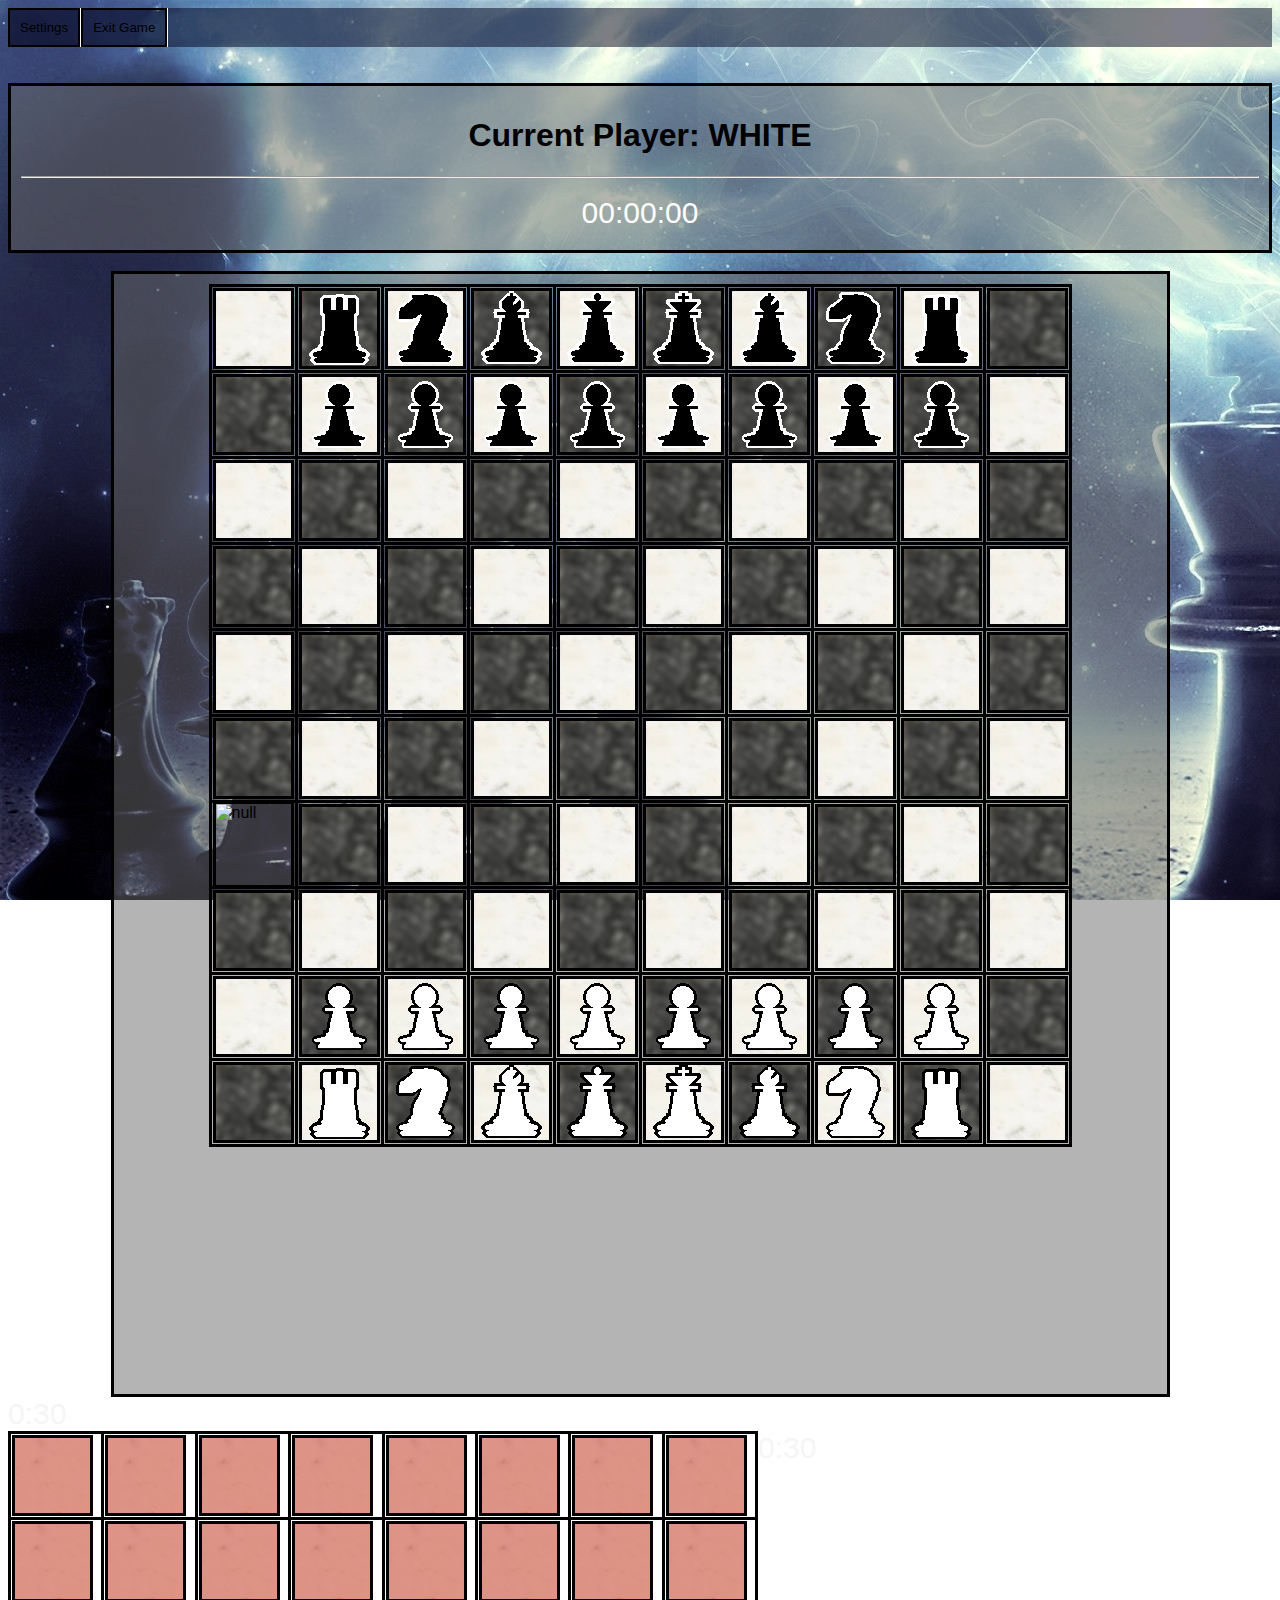
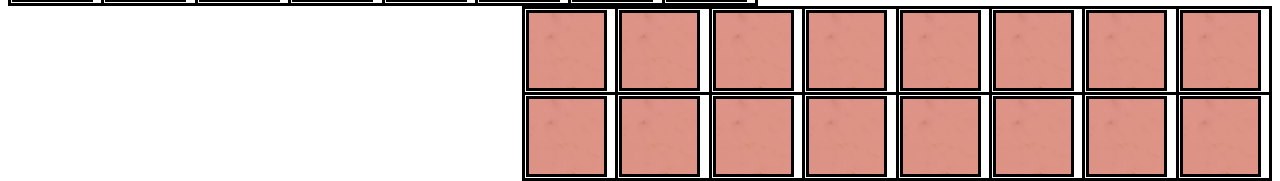
==== course-project-cheakmate/public/game.html @ 016107a4 "#78 Fixed Functionality for SWAP Power Up" ====
<!--@Author: Alam-->
<!--@Editor: Kat-->
<!--@Editor: Alex-->
<!DOCTYPE html>
<html lang = "en">

<head>
	<meta charset = "UTF-8">
	<title> Game | Unconventional Chess </title>
	<link rel = "stylesheet" href = "game.css">
	<script src="game.js"></script>
	<!--<script src="temp.js"></script>-->
	<script src="settings.js"></script>
	<script>
		/*placeholders of the time*/
		var seconds = 0;
        var minutes = 0;
        var hours = 0;
        /*showing time in the 00:00:00 format using the placeholders*/
        var showSeconds = 0;
        var showMinutes = 0;
        var showHours = 0;
        var counter = setInterval(function() {
            seconds += 1;
            if (seconds/60 == 1) {
                seconds = 0; /*set seconds back to 0*/
                minutes += 1;
                if (minutes/60 == 1) {
                    minutes = 0; /*set minutes back to 0*/
                    hours += 1;
                }
            }
            /*Showing the 00:00:00 format*/
            if (seconds < 10) {
                showSeconds = "0" + seconds.toString();
            }
            else {
                showSeconds = seconds;
            }
            if (minutes < 10) {
                showMinutes = "0" + minutes.toString();
            }
            else {
                showMinutes = minutes;
            }
            if (hours < 10) {
                showHours = "0" + hours.toString();
            }
            else {
                showHours = hours;
            }
            document.getElementById("time").innerHTML = showHours + ":" + showMinutes + ":" + showSeconds;
        }, 1000);
	</script>
</head>

<body onload = "initialize()">
		<ul>
			<li><button type="button" name="button" onclick="settingsVisibility()" class = "navbar" >Settings</button></li>
			<li><button type="button" name="button" onclick="exit()" class = "navbar" >Exit Game</button></li>
		</ul>
		<br>

	<!--Temporary solution to changing settings-->
	<div id="pref">
	<h1> SETTINGS </h1>

	<hr>

	<p>Adjust Board Screen</p>
	<button type="button" name="button" onclick="toCenter()" class="choice"> Default </button>
	<button type="button" name="button" onclick="toLeft()" class="choice"> Adjust Board Left </button>
	<button type="button" name="button" onclick="toRight()" class="choice"> Adjust Board Right </button>

	<br>

	<p>Adjust Background</p>
	<button type="button" name="button" onclick="toChessBg()" class="choice"> Default BG </button>
	<button type="button" name="button" onclick="toLakeBg()" class="choice"> Lake BG </button>
	<button type="button" name="button" onclick="toGalaxyBg()" class="choice"> Galaxy BG </button>

	<hr><br>

	<a href="index.html"><button type="button" name="button" class="choice"> Main Menu </button></a>
	</div>
	<!--End of Temporary solution to changing settings-->

	<br>
	<div id = "turn">
		<h1 id="player">Current Player: {player}</h1>
		<hr>
		<p id = "time">00:00:00</p>
	</div>
	<br>

	<div id = "board">
		<table>
			<tr>
				<td><img id = "00" src="//:0" alt="null" onclick="runGame('00')"></td>
				<td><img id = "01" src="//:0" alt="null" onclick="runGame('01')"></td>
				<td><img id = "02" src="//:0" alt="null" onclick="runGame('02')"></td>
				<td><img id = "03" src="//:0" alt="null" onclick="runGame('03')"></td>
				<td><img id = "04" src="//:0" alt="null" onclick="runGame('04')"></td>
				<td><img id = "05" src="//:0" alt="null" onclick="runGame('05')"></td>
				<td><img id = "06" src="//:0" alt="null" onclick="runGame('06')"></td>
				<td><img id = "07" src="//:0" alt="null" onclick="runGame('07')"></td>
				<td><img id = "08" src="//:0" alt="null" onclick="runGame('08')"></td>
				<td><img id = "09" src="//:0" alt="null" onclick="runGame('09')"></td>
			</tr>
			<tr>
				<td><img id = "10" src="//:0" alt="null" onclick="runGame('10')"></td>
				<td><img id = "11" src="//:0" alt="null" onclick="runGame('11')"></td>
				<td><img id = "12" src="//:0" alt="null" onclick="runGame('12')"></td>
				<td><img id = "13" src="//:0" alt="null" onclick="runGame('13')"></td>
				<td><img id = "14" src="//:0" alt="null" onclick="runGame('14')"></td>
				<td><img id = "15" src="//:0" alt="null" onclick="runGame('15')"></td>
				<td><img id = "16" src="//:0" alt="null" onclick="runGame('16')"></td>
				<td><img id = "17" src="//:0" alt="null" onclick="runGame('17')"></td>
				<td><img id = "18" src="//:0" alt="null" onclick="runGame('18')"></td>
				<td><img id = "19" src="//:0" alt="null" onclick="runGame('19')"></td>
			</tr>
			<tr>
				<td><img id = "20" src="//:0" alt="null" onclick="runGame('20')"></td>
				<td><img id = "21" src="//:0" alt="null" onclick="runGame('21')"></td>
				<td><img id = "22" src="//:0" alt="null" onclick="runGame('22')"></td>
				<td><img id = "23" src="//:0" alt="null" onclick="runGame('23')"></td>
				<td><img id = "24" src="//:0" alt="null" onclick="runGame('24')"></td>
				<td><img id = "25" src="//:0" alt="null" onclick="runGame('25')"></td>
				<td><img id = "26" src="//:0" alt="null" onclick="runGame('26')"></td>
				<td><img id = "27" src="//:0" alt="null" onclick="runGame('27')"></td>
				<td><img id = "28" src="//:0" alt="null" onclick="runGame('28')"></td>
				<td><img id = "29" src="//:0" alt="null" onclick="runGame('29')"></td>
			</tr>
			<tr>
				<td><img id = "30" src="//:0" alt="null" onclick="runGame('30')"></td>
				<td><img id = "31" src="//:0" alt="null" onclick="runGame('31')"></td>
				<td><img id = "32" src="//:0" alt="null" onclick="runGame('32')"></td>
				<td><img id = "33" src="//:0" alt="null" onclick="runGame('33')"></td>
				<td><img id = "34" src="//:0" alt="null" onclick="runGame('34')"></td>
				<td><img id = "35" src="//:0" alt="null" onclick="runGame('35')"></td>
				<td><img id = "36" src="//:0" alt="null" onclick="runGame('36')"></td>
				<td><img id = "37" src="//:0" alt="null" onclick="runGame('37')"></td>
				<td><img id = "38" src="//:0" alt="null" onclick="runGame('38')"></td>
				<td><img id = "39" src="//:0" alt="null" onclick="runGame('39')"></td>
			</tr>
			<tr>
				<td><img id = "40" src="//:0" alt="null" onclick="runGame('40')"></td>
				<td><img id = "41" src="//:0" alt="null" onclick="runGame('41')"></td>
				<td><img id = "42" src="//:0" alt="null" onclick="runGame('42')"></td>
				<td><img id = "43" src="//:0" alt="null" onclick="runGame('43')"></td>
				<td><img id = "44" src="//:0" alt="null" onclick="runGame('44')"></td>
				<td><img id = "45" src="//:0" alt="null" onclick="runGame('45')"></td>
				<td><img id = "46" src="//:0" alt="null" onclick="runGame('46')"></td>
				<td><img id = "47" src="//:0" alt="null" onclick="runGame('47')"></td>
				<td><img id = "48" src="//:0" alt="null" onclick="runGame('48')"></td>
				<td><img id = "49" src="//:0" alt="null" onclick="runGame('49')"></td>
			</tr>
			<tr>
				<td><img id = "50" src="//:0" alt="null" onclick="runGame('50')"></td>
				<td><img id = "51" src="//:0" alt="null" onclick="runGame('51')"></td>
				<td><img id = "52" src="//:0" alt="null" onclick="runGame('52')"></td>
				<td><img id = "53" src="//:0" alt="null" onclick="runGame('53')"></td>
				<td><img id = "54" src="//:0" alt="null" onclick="runGame('54')"></td>
				<td><img id = "55" src="//:0" alt="null" onclick="runGame('55')"></td>
				<td><img id = "56" src="//:0" alt="null" onclick="runGame('56')"></td>
				<td><img id = "57" src="//:0" alt="null" onclick="runGame('57')"></td>
				<td><img id = "58" src="//:0" alt="null" onclick="runGame('58')"></td>
				<td><img id = "59" src="//:0" alt="null" onclick="runGame('59')"></td>
			</tr>
			<tr>
				<td><img id = "60" src="//:0" alt="null" onclick="runGame('60')"></td>
				<td><img id = "61" src="//:0" alt="null" onclick="runGame('61')"></td>
				<td><img id = "62" src="//:0" alt="null" onclick="runGame('62')"></td>
				<td><img id = "63" src="//:0" alt="null" onclick="runGame('63')"></td>
				<td><img id = "64" src="//:0" alt="null" onclick="runGame('64')"></td>
				<td><img id = "65" src="//:0" alt="null" onclick="runGame('65')"></td>
				<td><img id = "66" src="//:0" alt="null" onclick="runGame('66')"></td>
				<td><img id = "67" src="//:0" alt="null" onclick="runGame('67')"></td>
				<td><img id = "68" src="//:0" alt="null" onclick="runGame('68')"></td>
				<td><img id = "69" src="//:0" alt="null" onclick="runGame('69')"></td>
			</tr>
			<tr>
				<td><img id = "70" src="//:0" alt="null" onclick="runGame('70')"></td>
				<td><img id = "71" src="//:0" alt="null" onclick="runGame('71')"></td>
				<td><img id = "72" src="//:0" alt="null" onclick="runGame('72')"></td>
				<td><img id = "73" src="//:0" alt="null" onclick="runGame('73')"></td>
				<td><img id = "74" src="//:0" alt="null" onclick="runGame('74')"></td>
				<td><img id = "75" src="//:0" alt="null" onclick="runGame('75')"></td>
				<td><img id = "76" src="//:0" alt="null" onclick="runGame('76')"></td>
				<td><img id = "77" src="//:0" alt="null" onclick="runGame('77')"></td>
				<td><img id = "78" src="//:0" alt="null" onclick="runGame('78')"></td>
				<td><img id = "79" src="//:0" alt="null" onclick="runGame('79')"></td>
			</tr>
			<tr>
				<td><img id = "80" src="//:0" alt="null" onclick="runGame('80')"></td>
				<td><img id = "81" src="//:0" alt="null" onclick="runGame('81')"></td>
				<td><img id = "82" src="//:0" alt="null" onclick="runGame('82')"></td>
				<td><img id = "83" src="//:0" alt="null" onclick="runGame('83')"></td>
				<td><img id = "84" src="//:0" alt="null" onclick="runGame('84')"></td>
				<td><img id = "85" src="//:0" alt="null" onclick="runGame('85')"></td>
				<td><img id = "86" src="//:0" alt="null" onclick="runGame('86')"></td>
				<td><img id = "87" src="//:0" alt="null" onclick="runGame('87')"></td>
				<td><img id = "88" src="//:0" alt="null" onclick="runGame('88')"></td>
				<td><img id = "89" src="//:0" alt="null" onclick="runGame('89')"></td>
			</tr>
			<tr>
				<td><img id = "90" src="//:0" alt="null" onclick="runGame('90')"></td>
				<td><img id = "91" src="//:0" alt="null" onclick="runGame('91')"></td>
				<td><img id = "92" src="//:0" alt="null" onclick="runGame('92')"></td>
				<td><img id = "93" src="//:0" alt="null" onclick="runGame('93')"></td>
				<td><img id = "94" src="//:0" alt="null" onclick="runGame('94')"></td>
				<td><img id = "95" src="//:0" alt="null" onclick="runGame('95')"></td>
				<td><img id = "96" src="//:0" alt="null" onclick="runGame('96')"></td>
				<td><img id = "97" src="//:0" alt="null" onclick="runGame('97')"></td>
				<td><img id = "98" src="//:0" alt="null" onclick="runGame('98')"></td>
				<td><img id = "99" src="//:0" alt="null" onclick="runGame('99')"></td>
			</tr>
		</table>
	</div>
</body>


<body onload = "CapturedTable()">
	<!-- added white chess piece player count down timer -->
	<div id = whiteTimer>0:30</div>
	<div id = whiteCapturedPieces>
		<table style = "float: left">
			<!--<tr>
				<td><h1 style = "text-align:right">test</h1></td>
			</tr>-->
			<tr>
				<td><img id = "w00" src="images/sprites/r.png"></td>
				<td><img id = "w01" src="images/sprites/r.png"></td>
				<td><img id = "w02" src="images/sprites/r.png"></td>
				<td><img id = "w03" src="images/sprites/r.png"></td>
				<td><img id = "w04" src="images/sprites/r.png"></td>
				<td><img id = "w05" src="images/sprites/r.png"></td>
				<td><img id = "w06" src="images/sprites/r.png"></td>
				<td><img id = "w07" src="images/sprites/r.png"></td>

			</tr>
			<tr>
				<td><img id = "w10" src="images/sprites/r.png"></td>
				<td><img id = "w11" src="images/sprites/r.png"></td>
				<td><img id = "w12" src="images/sprites/r.png"></td>
				<td><img id = "w13" src="images/sprites/r.png"></td>
				<td><img id = "w14" src="images/sprites/r.png"></td>
				<td><img id = "w15" src="images/sprites/r.png"></td>
				<td><img id = "w16" src="images/sprites/r.png"></td>
				<td><img id = "w17" src="images/sprites/r.png"></td>

			</tr>
		</table>
	</div>
	<!-- added black chess piece player count down timer -->
	<div id = blackTimer>0:30</div>
	<div id = blackCapturedPieces>
		<table style = "float: right">
						<tr>
				<td><img id = "b00" src="images/sprites/r.png"></td>
				<td><img id = "b01" src="images/sprites/r.png"></td>
				<td><img id = "b02" src="images/sprites/r.png"></td>
				<td><img id = "b03" src="images/sprites/r.png"></td>
				<td><img id = "b04" src="images/sprites/r.png"></td>
				<td><img id = "b05" src="images/sprites/r.png"></td>
				<td><img id = "b06" src="images/sprites/r.png"></td>
				<td><img id = "b07" src="images/sprites/r.png"></td>

			</tr>
			<tr>
				<td><img id = "b10" src="images/sprites/r.png"></td>
				<td><img id = "b11" src="images/sprites/r.png"></td>
				<td><img id = "b12" src="images/sprites/r.png"></td>
				<td><img id = "b13" src="images/sprites/r.png"></td>
				<td><img id = "b14" src="images/sprites/r.png"></td>
				<td><img id = "b15" src="images/sprites/r.png"></td>
				<td><img id = "b16" src="images/sprites/r.png"></td>
				<td><img id = "b17" src="images/sprites/r.png"></td>

			</tr>
		</table>
	</div>
</body>

</html>
---- course-project-cheakmate/public/game.css ----
/*@Author: Alex*/
/*@Editor: Kat*/
#board {
	width: 1033px;
	height: 1100px;
	border-style: solid;
	border-color: black;
	padding: 10px 10px 10px 10px;
	background: rgba(105, 105, 105, 0.5);
	position: relative;
	margin: auto;
}

/*@Author: Alex*/
/*@Editor: Kat*/
table, tr, td {
	width: 750px;
	height: 75px;
	border: 3px solid black;
	border-collapse: collapse;
	display: center;
	margin-left: auto;
	margin-right: auto;
}

/* @Author: Alex */
#time {
	text-align: center;
    font-family: Impact, Charcoal, sans-serif;
    font-size: 30px;
	border-style: none;
	border-color: black;
	padding: 10px 10px 10px 10px;
	background: rgba(105, 105, 105, 0.0);
	position: relative;
	margin: auto;
}

/* @Author: Alex */
#whiteTimer, #blackTimer {
	font-family: Impact, Charcoal, sans-serif;
	font-size: 30px;
	color: whitesmoke;
}

/*@Author: Alex*/
/*@Editor: Kat*/
#turn {
	text-align: center;
	font-family: Impact, Charcoal, sans-serif;
	border-style: solid;
	border-color: black;
	padding: 10px 10px 10px 10px;
	background: rgba(105, 105, 105, 0.5);
	position: relative;
	margin: auto;
}

/*@Author: Alex
.topbar {
	background-color: lightskyblue;
	border: black;
	border-radius: 12px;
  	color: black;
 	padding: 10px 30px;
 	text-align: center;
  	display: inline-block;
	font-size: 18px;
  	transition-duration: 0.5s;
}

.topbar:hover {
	background-color: darkblue;
	color: white;
}*/

/*@Author: Kat*/
img{
	border: 3px solid black;
	width: auto;
	height: 100%;
	display: block;
}


/*Temperory solution to changing settings through Navigation bar*/
/*@Author: Kat*/
ul{
	list-style-type: none;
	margin: 0;
	padding: 0;
	overflow: hidden;
	background: rgba(0, 0, 26, 0.5);
}

/*@Author: Kat*/
li{
	display: block;
	float: left;
	border-right: 1px solid white;
}

/*@Author: Kat*/
/*@Editor: Alam*/
button{
	border: 2px solid black;
	text-decoration: none;
	padding: 10px 10px 10px 10px;
	background: rgba(0, 0, 26, 0.15);
	font-family: "Lucida Sans Unicode", "Lucida Grande", sans-serif;
}

/*@Author: Kat*/
.navbar:hover{
	background: rgba(105, 105, 105, 0.5);
}

/*Temporary solution to changing settings*/
/*@Author: Kat*/
body{
	background-image: url('images/Default.jpg');
	object-fit: cover;
	background-attachment: fixed;
	font-family: "Lucida Sans Unicode", "Lucida Grande", sans-serif;
}

/*@Author: Kat*/
hd1, p, #pref{
	text-align: center;
}

/*@Author: Kat*/
a:link, a:visited{
	color: black;
	text-decoration: none;
}

/*@Author: Kat*/
#pref{
	display: none;
	border-style: solid;
	border-color: black;
	padding: 10px 10px 10px 10px;
	background: rgba(105, 105, 105, 0.5);
	width: 50%;
	position: relative;
	margin: auto;
}

/*@Author: Kat*/
/*@Editor: Alam*/
.choice {
	border: 2px solid black;
	text-decoration: none;
	padding: 10px 10px 10px 10px;
	background: rgba(0, 0, 26, 0.5);
	font-family: "Lucida Sans Unicode", "Lucida Grande", sans-serif;
}

/*@Author: Kat*/
/*@Editor: Alam*/
p{
	background: rgba(0, 0, 26, 0.75);
	color: white;
} 

/*@Author: Kat*/
/*@Editor: Alam*/
button:hover{
	background: rgba(0, 0, 26, 0.75);
	color: white;
    border: 2px solid white;
}
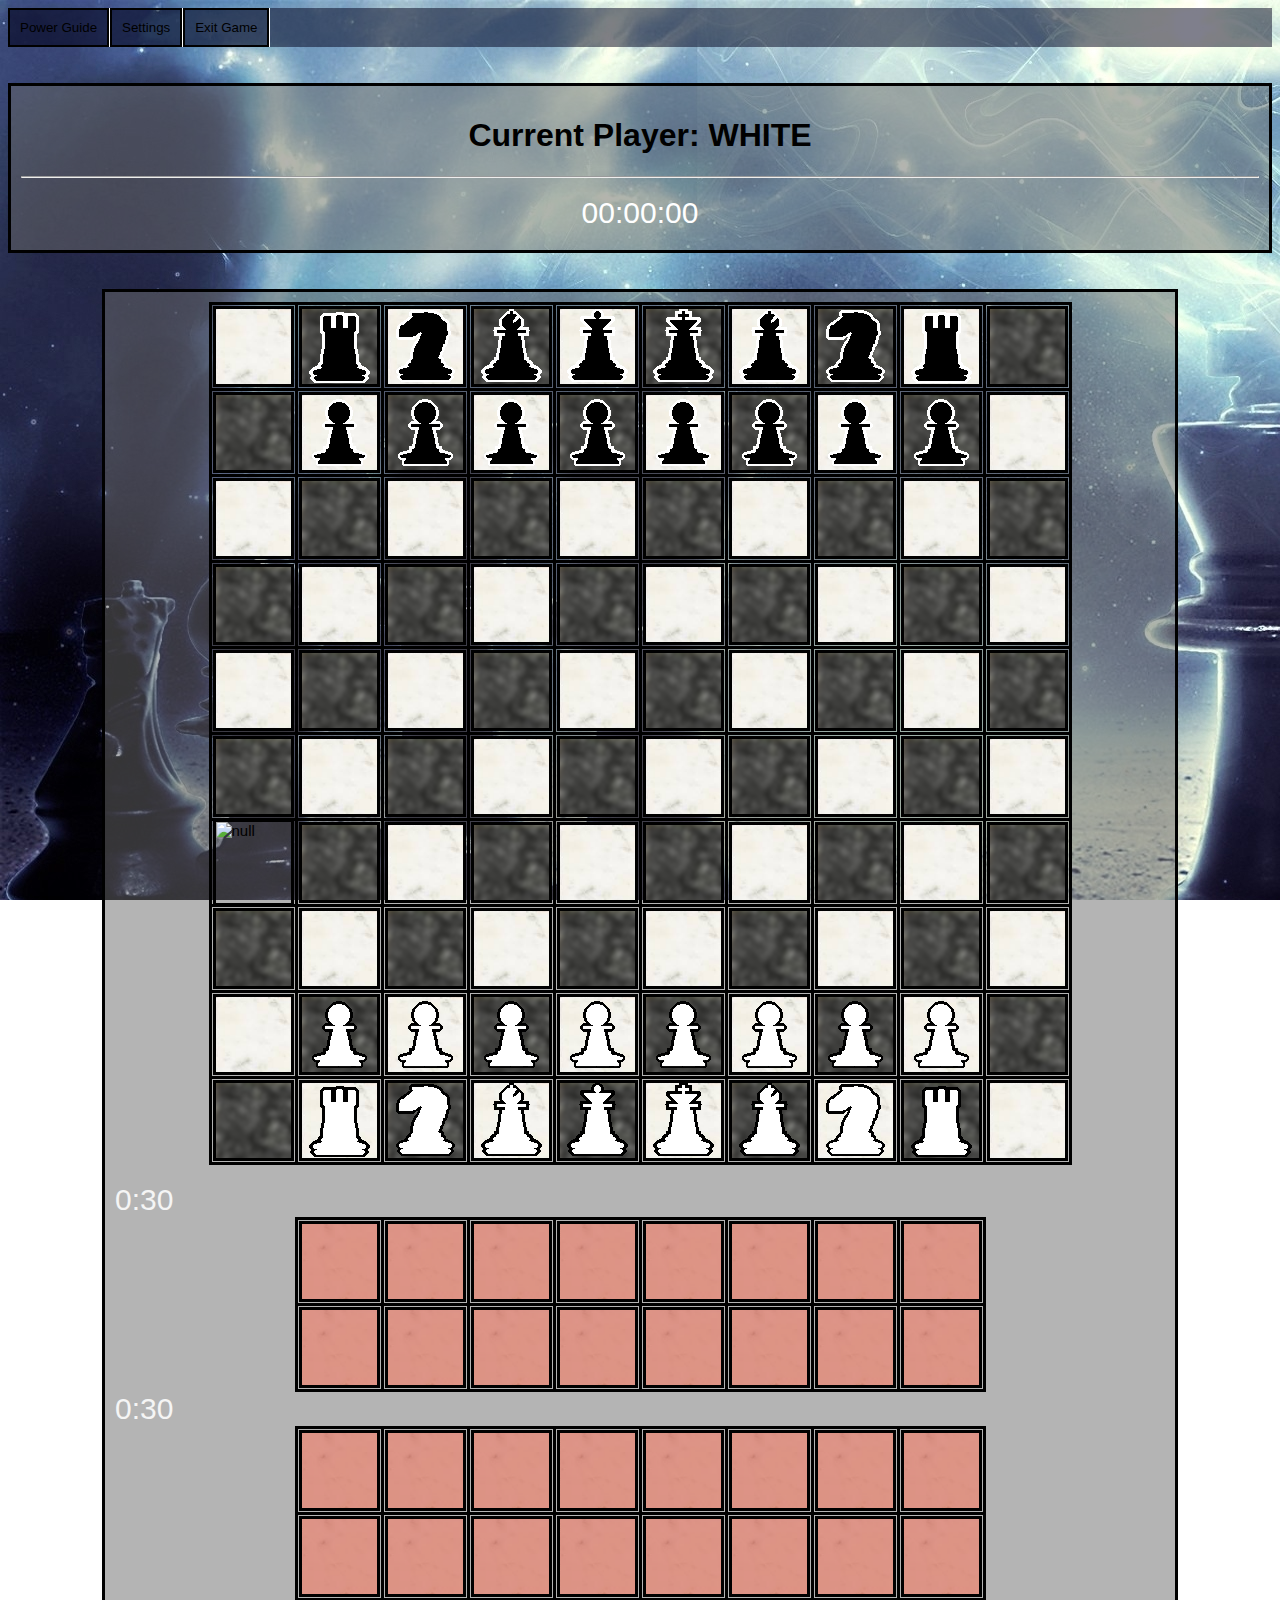
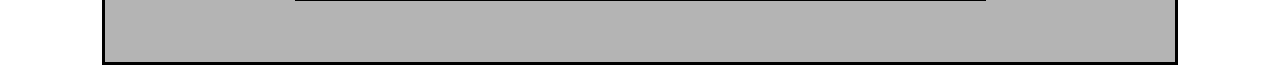
==== commit d0244ba9: "#78 Renamed SWAP to EXCHANGE" ====
--- a/course-project-cheakmate/public/game.html
+++ b/course-project-cheakmate/public/game.html
@@ -56,7 +56,8 @@
 
 <body onload = "initialize()">
 		<ul>
-			<li><button type="button" name="button" onclick="settingsVisibility()" class = "navbar" >Settings</button></li>
+			<li><button type="button" name="button" onclick="visibility('special-events')" class="navbar">Power Guide</button></li>
+			<li><button type="button" name="button" onclick="visibility('pref')" class = "navbar" >Settings</button></li>
 			<li><button type="button" name="button" onclick="exit()" class = "navbar" >Exit Game</button></li>
 		</ul>
 		<br>
@@ -91,6 +92,25 @@
 		<hr>
 		<p id = "time">00:00:00</p>
 	</div>
+	<br>
+
+	<div id = "special-events">
+		<table>
+			<tr id="special-events-row">
+				<td><img class="pUp" id = "sp00" src = "images/sprites/sp1.png"></td>
+				<td><img class="pUp" id = "sp01" src = "images/sprites/sp2.png"></td>
+				<td><img class="pUp" id = "sp02" src = "images/sprites/sp3.png"></td>
+				<td><img class="pUp" id = "sp02" src = "images/sprites/sp4.png"></td>
+			</tr>
+			<tr id="special-events-row">
+				<td class="pUpDesc">This special event exchanges my chess piece with my opponent's chess piece.</td>
+				<td class="pUpDesc">This special event allows the player to play another turn.</td>
+				<td class="pUpDesc">This special event transforms the chess piece into a random chess piece.</td>
+				<td class="pUpDesc">This special event blocks out a tile so a chess piece can't move there.</td>
+			</tr>
+		</table>
+	</div>
+
 	<br>
 
 	<div id = "board">
@@ -216,70 +236,65 @@
 				<td><img id = "99" src="//:0" alt="null" onclick="runGame('99')"></td>
 			</tr>
 		</table>
+
+		<br>
+
+		<!-- added white chess piece player count down timer -->
+		<div id = whiteCapturedPieces>
+			<div id = whiteTimer>0:30</div>
+			<table>
+				<tr>
+					<td><img id = "w00" src="images/sprites/r.png"></td>
+					<td><img id = "w01" src="images/sprites/r.png"></td>
+					<td><img id = "w02" src="images/sprites/r.png"></td>
+					<td><img id = "w03" src="images/sprites/r.png"></td>
+					<td><img id = "w04" src="images/sprites/r.png"></td>
+					<td><img id = "w05" src="images/sprites/r.png"></td>
+					<td><img id = "w06" src="images/sprites/r.png"></td>
+					<td><img id = "w07" src="images/sprites/r.png"></td>
+				</tr>
+
+				<tr>
+					<td><img id = "w10" src="images/sprites/r.png"></td>
+					<td><img id = "w11" src="images/sprites/r.png"></td>
+					<td><img id = "w12" src="images/sprites/r.png"></td>
+					<td><img id = "w13" src="images/sprites/r.png"></td>
+					<td><img id = "w14" src="images/sprites/r.png"></td>
+					<td><img id = "w15" src="images/sprites/r.png"></td>
+					<td><img id = "w16" src="images/sprites/r.png"></td>
+					<td><img id = "w17" src="images/sprites/r.png"></td>
+				</tr>
+			</table>
+		</div>
+
+		<!-- added black chess piece player count down timer -->
+		<div id = blackCapturedPieces>
+			<div id = blackTimer>0:30</div>
+			<table>
+				<tr>
+					<td><img id = "b00" src="images/sprites/r.png"></td>
+					<td><img id = "b01" src="images/sprites/r.png"></td>
+					<td><img id = "b02" src="images/sprites/r.png"></td>
+					<td><img id = "b03" src="images/sprites/r.png"></td>
+					<td><img id = "b04" src="images/sprites/r.png"></td>
+					<td><img id = "b05" src="images/sprites/r.png"></td>
+					<td><img id = "b06" src="images/sprites/r.png"></td>
+					<td><img id = "b07" src="images/sprites/r.png"></td>
+				</tr>
+
+				<tr>
+					<td><img id = "b10" src="images/sprites/r.png"></td>
+					<td><img id = "b11" src="images/sprites/r.png"></td>
+					<td><img id = "b12" src="images/sprites/r.png"></td>
+					<td><img id = "b13" src="images/sprites/r.png"></td>
+					<td><img id = "b14" src="images/sprites/r.png"></td>
+					<td><img id = "b15" src="images/sprites/r.png"></td>
+					<td><img id = "b16" src="images/sprites/r.png"></td>
+					<td><img id = "b17" src="images/sprites/r.png"></td>
+				</tr>
+			</table>
+		</div>
 	</div>
 </body>
 
-
-<body onload = "CapturedTable()">
-	<!-- added white chess piece player count down timer -->
-	<div id = whiteTimer>0:30</div>
-	<div id = whiteCapturedPieces>
-		<table style = "float: left">
-			<!--<tr>
-				<td><h1 style = "text-align:right">test</h1></td>
-			</tr>-->
-			<tr>
-				<td><img id = "w00" src="images/sprites/r.png"></td>
-				<td><img id = "w01" src="images/sprites/r.png"></td>
-				<td><img id = "w02" src="images/sprites/r.png"></td>
-				<td><img id = "w03" src="images/sprites/r.png"></td>
-				<td><img id = "w04" src="images/sprites/r.png"></td>
-				<td><img id = "w05" src="images/sprites/r.png"></td>
-				<td><img id = "w06" src="images/sprites/r.png"></td>
-				<td><img id = "w07" src="images/sprites/r.png"></td>
-
-			</tr>
-			<tr>
-				<td><img id = "w10" src="images/sprites/r.png"></td>
-				<td><img id = "w11" src="images/sprites/r.png"></td>
-				<td><img id = "w12" src="images/sprites/r.png"></td>
-				<td><img id = "w13" src="images/sprites/r.png"></td>
-				<td><img id = "w14" src="images/sprites/r.png"></td>
-				<td><img id = "w15" src="images/sprites/r.png"></td>
-				<td><img id = "w16" src="images/sprites/r.png"></td>
-				<td><img id = "w17" src="images/sprites/r.png"></td>
-
-			</tr>
-		</table>
-	</div>
-	<!-- added black chess piece player count down timer -->
-	<div id = blackTimer>0:30</div>
-	<div id = blackCapturedPieces>
-		<table style = "float: right">
-						<tr>
-				<td><img id = "b00" src="images/sprites/r.png"></td>
-				<td><img id = "b01" src="images/sprites/r.png"></td>
-				<td><img id = "b02" src="images/sprites/r.png"></td>
-				<td><img id = "b03" src="images/sprites/r.png"></td>
-				<td><img id = "b04" src="images/sprites/r.png"></td>
-				<td><img id = "b05" src="images/sprites/r.png"></td>
-				<td><img id = "b06" src="images/sprites/r.png"></td>
-				<td><img id = "b07" src="images/sprites/r.png"></td>
-
-			</tr>
-			<tr>
-				<td><img id = "b10" src="images/sprites/r.png"></td>
-				<td><img id = "b11" src="images/sprites/r.png"></td>
-				<td><img id = "b12" src="images/sprites/r.png"></td>
-				<td><img id = "b13" src="images/sprites/r.png"></td>
-				<td><img id = "b14" src="images/sprites/r.png"></td>
-				<td><img id = "b15" src="images/sprites/r.png"></td>
-				<td><img id = "b16" src="images/sprites/r.png"></td>
-				<td><img id = "b17" src="images/sprites/r.png"></td>
-
-			</tr>
-		</table>
-	</div>
-</body>
-
 </html>
--- a/course-project-cheakmate/public/game.css
+++ b/course-project-cheakmate/public/game.css
@@ -1,8 +1,8 @@
 /*@Author: Alex*/
 /*@Editor: Kat*/
 #board {
-	width: 1033px;
-	height: 1100px;
+	width: 1050px;
+	height: 1350px;
 	border-style: solid;
 	border-color: black;
 	padding: 10px 10px 10px 10px;
@@ -14,10 +14,12 @@
 /*@Author: Alex*/
 /*@Editor: Kat*/
 table, tr, td {
-	width: 750px;
+	width: 75px;
 	height: 75px;
 	border: 3px solid black;
 	border-collapse: collapse;
+	font-family: Impact, Charcoal, sans-serif;
+	font-size: 15px;
 	display: center;
 	margin-left: auto;
 	margin-right: auto;
@@ -82,7 +84,6 @@
 	display: block;
 }
 
-
 /*Temperory solution to changing settings through Navigation bar*/
 /*@Author: Kat*/
 ul{
@@ -93,14 +94,12 @@
 	background: rgba(0, 0, 26, 0.5);
 }
 
-/*@Author: Kat*/
 li{
 	display: block;
 	float: left;
 	border-right: 1px solid white;
 }
 
-/*@Author: Kat*/
 /*@Editor: Alam*/
 button{
 	border: 2px solid black;
@@ -110,7 +109,6 @@
 	font-family: "Lucida Sans Unicode", "Lucida Grande", sans-serif;
 }
 
-/*@Author: Kat*/
 .navbar:hover{
 	background: rgba(105, 105, 105, 0.5);
 }
@@ -124,18 +122,27 @@
 	font-family: "Lucida Sans Unicode", "Lucida Grande", sans-serif;
 }
 
-/*@Author: Kat*/
 hd1, p, #pref{
 	text-align: center;
 }
 
-/*@Author: Kat*/
 a:link, a:visited{
 	color: black;
 	text-decoration: none;
 }
 
-/*@Author: Kat*/
+#special-events{
+	display: none;
+}
+
+#special-events-row{
+	background: rgba(105, 105, 105, 0.5);
+}
+
+.pUp, .pUpDesc{
+	background: rgba(0, 0, 26, 0.5);
+}
+
 #pref{
 	display: none;
 	border-style: solid;
@@ -147,7 +154,6 @@
 	margin: auto;
 }
 
-/*@Author: Kat*/
 /*@Editor: Alam*/
 .choice {
 	border: 2px solid black;
@@ -157,14 +163,12 @@
 	font-family: "Lucida Sans Unicode", "Lucida Grande", sans-serif;
 }
 
-/*@Author: Kat*/
 /*@Editor: Alam*/
 p{
 	background: rgba(0, 0, 26, 0.75);
 	color: white;
-} 
+}
 
-/*@Author: Kat*/
 /*@Editor: Alam*/
 button:hover{
 	background: rgba(0, 0, 26, 0.75);
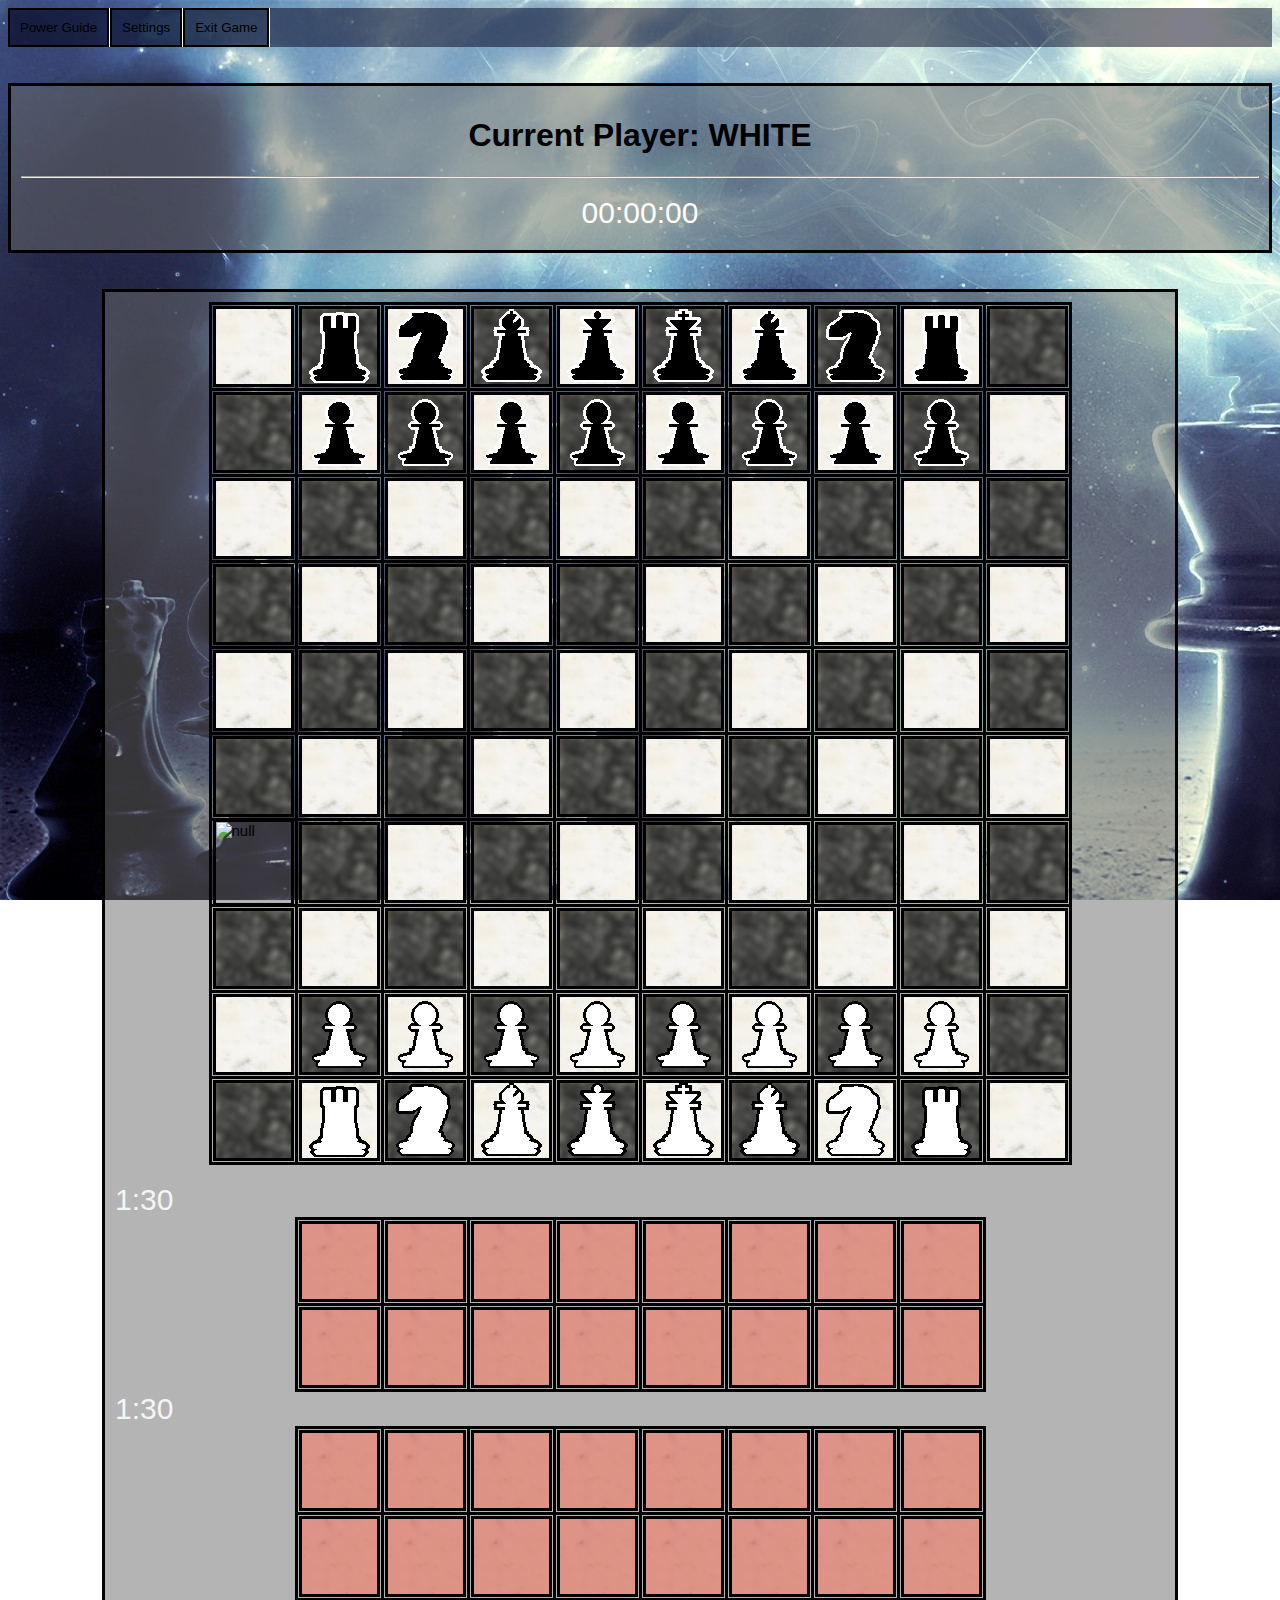
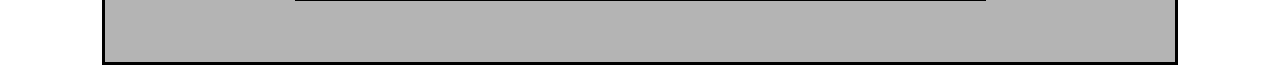
==== commit f5817bd1: "#73 Pawn Reaches End of Board Special Case" ====
--- a/course-project-cheakmate/public/game.html
+++ b/course-project-cheakmate/public/game.html
@@ -241,56 +241,56 @@
 
 		<!-- added white chess piece player count down timer -->
 		<div id = whiteCapturedPieces>
-			<div id = whiteTimer>0:30</div>
+			<div id = whiteTimer>1:30</div>
 			<table>
 				<tr>
-					<td><img id = "w00" src="images/sprites/r.png"></td>
-					<td><img id = "w01" src="images/sprites/r.png"></td>
-					<td><img id = "w02" src="images/sprites/r.png"></td>
-					<td><img id = "w03" src="images/sprites/r.png"></td>
-					<td><img id = "w04" src="images/sprites/r.png"></td>
-					<td><img id = "w05" src="images/sprites/r.png"></td>
-					<td><img id = "w06" src="images/sprites/r.png"></td>
-					<td><img id = "w07" src="images/sprites/r.png"></td>
+					<td><img id = "w00" src="images/sprites/r.png" onclick="promote('w00')"></td>
+					<td><img id = "w01" src="images/sprites/r.png" onclick="promote('w01')"></td>
+					<td><img id = "w02" src="images/sprites/r.png" onclick="promote('w02')"></td>
+					<td><img id = "w03" src="images/sprites/r.png" onclick="promote('w03')"></td>
+					<td><img id = "w04" src="images/sprites/r.png" onclick="promote('w04')"></td>
+					<td><img id = "w05" src="images/sprites/r.png" onclick="promote('w05')"></td>
+					<td><img id = "w06" src="images/sprites/r.png" onclick="promote('w06')"></td>
+					<td><img id = "w07" src="images/sprites/r.png" onclick="promote('w07')"></td>
 				</tr>
 
 				<tr>
-					<td><img id = "w10" src="images/sprites/r.png"></td>
-					<td><img id = "w11" src="images/sprites/r.png"></td>
-					<td><img id = "w12" src="images/sprites/r.png"></td>
-					<td><img id = "w13" src="images/sprites/r.png"></td>
-					<td><img id = "w14" src="images/sprites/r.png"></td>
-					<td><img id = "w15" src="images/sprites/r.png"></td>
-					<td><img id = "w16" src="images/sprites/r.png"></td>
-					<td><img id = "w17" src="images/sprites/r.png"></td>
+					<td><img id = "w10" src="images/sprites/r.png" onclick="promote('w10')"></td>
+					<td><img id = "w11" src="images/sprites/r.png" onclick="promote('w11')"></td>
+					<td><img id = "w12" src="images/sprites/r.png" onclick="promote('w12')"></td>
+					<td><img id = "w13" src="images/sprites/r.png" onclick="promote('w13')"></td>
+					<td><img id = "w14" src="images/sprites/r.png" onclick="promote('w14')"></td>
+					<td><img id = "w15" src="images/sprites/r.png" onclick="promote('w15')"></td>
+					<td><img id = "w16" src="images/sprites/r.png" onclick="promote('w16')"></td>
+					<td><img id = "w17" src="images/sprites/r.png" onclick="promote('w17')"></td>
 				</tr>
 			</table>
 		</div>
 
 		<!-- added black chess piece player count down timer -->
 		<div id = blackCapturedPieces>
-			<div id = blackTimer>0:30</div>
+			<div id = blackTimer>1:30</div>
 			<table>
 				<tr>
-					<td><img id = "b00" src="images/sprites/r.png"></td>
-					<td><img id = "b01" src="images/sprites/r.png"></td>
-					<td><img id = "b02" src="images/sprites/r.png"></td>
-					<td><img id = "b03" src="images/sprites/r.png"></td>
-					<td><img id = "b04" src="images/sprites/r.png"></td>
-					<td><img id = "b05" src="images/sprites/r.png"></td>
-					<td><img id = "b06" src="images/sprites/r.png"></td>
-					<td><img id = "b07" src="images/sprites/r.png"></td>
+					<td><img id = "b00" src="images/sprites/r.png" onclick="promote('b00')"></td>
+					<td><img id = "b01" src="images/sprites/r.png" onclick="promote('b01')"></td>
+					<td><img id = "b02" src="images/sprites/r.png" onclick="promote('b02')"></td>
+					<td><img id = "b03" src="images/sprites/r.png" onclick="promote('b03')"></td>
+					<td><img id = "b04" src="images/sprites/r.png" onclick="promote('b04')"></td>
+					<td><img id = "b05" src="images/sprites/r.png" onclick="promote('b05')"></td>
+					<td><img id = "b06" src="images/sprites/r.png" onclick="promote('b06')"></td>
+					<td><img id = "b07" src="images/sprites/r.png" onclick="promote('b07')"></td>
 				</tr>
 
 				<tr>
-					<td><img id = "b10" src="images/sprites/r.png"></td>
-					<td><img id = "b11" src="images/sprites/r.png"></td>
-					<td><img id = "b12" src="images/sprites/r.png"></td>
-					<td><img id = "b13" src="images/sprites/r.png"></td>
-					<td><img id = "b14" src="images/sprites/r.png"></td>
-					<td><img id = "b15" src="images/sprites/r.png"></td>
-					<td><img id = "b16" src="images/sprites/r.png"></td>
-					<td><img id = "b17" src="images/sprites/r.png"></td>
+					<td><img id = "b10" src="images/sprites/r.png" onclick="promote('b10')"></td>
+					<td><img id = "b11" src="images/sprites/r.png" onclick="promote('b11')"></td>
+					<td><img id = "b12" src="images/sprites/r.png" onclick="promote('b12')"></td>
+					<td><img id = "b13" src="images/sprites/r.png" onclick="promote('b13')"></td>
+					<td><img id = "b14" src="images/sprites/r.png" onclick="promote('b14')"></td>
+					<td><img id = "b15" src="images/sprites/r.png" onclick="promote('b15')"></td>
+					<td><img id = "b16" src="images/sprites/r.png" onclick="promote('b16')"></td>
+					<td><img id = "b17" src="images/sprites/r.png" onclick="promote('b17')"></td>
 				</tr>
 			</table>
 		</div>
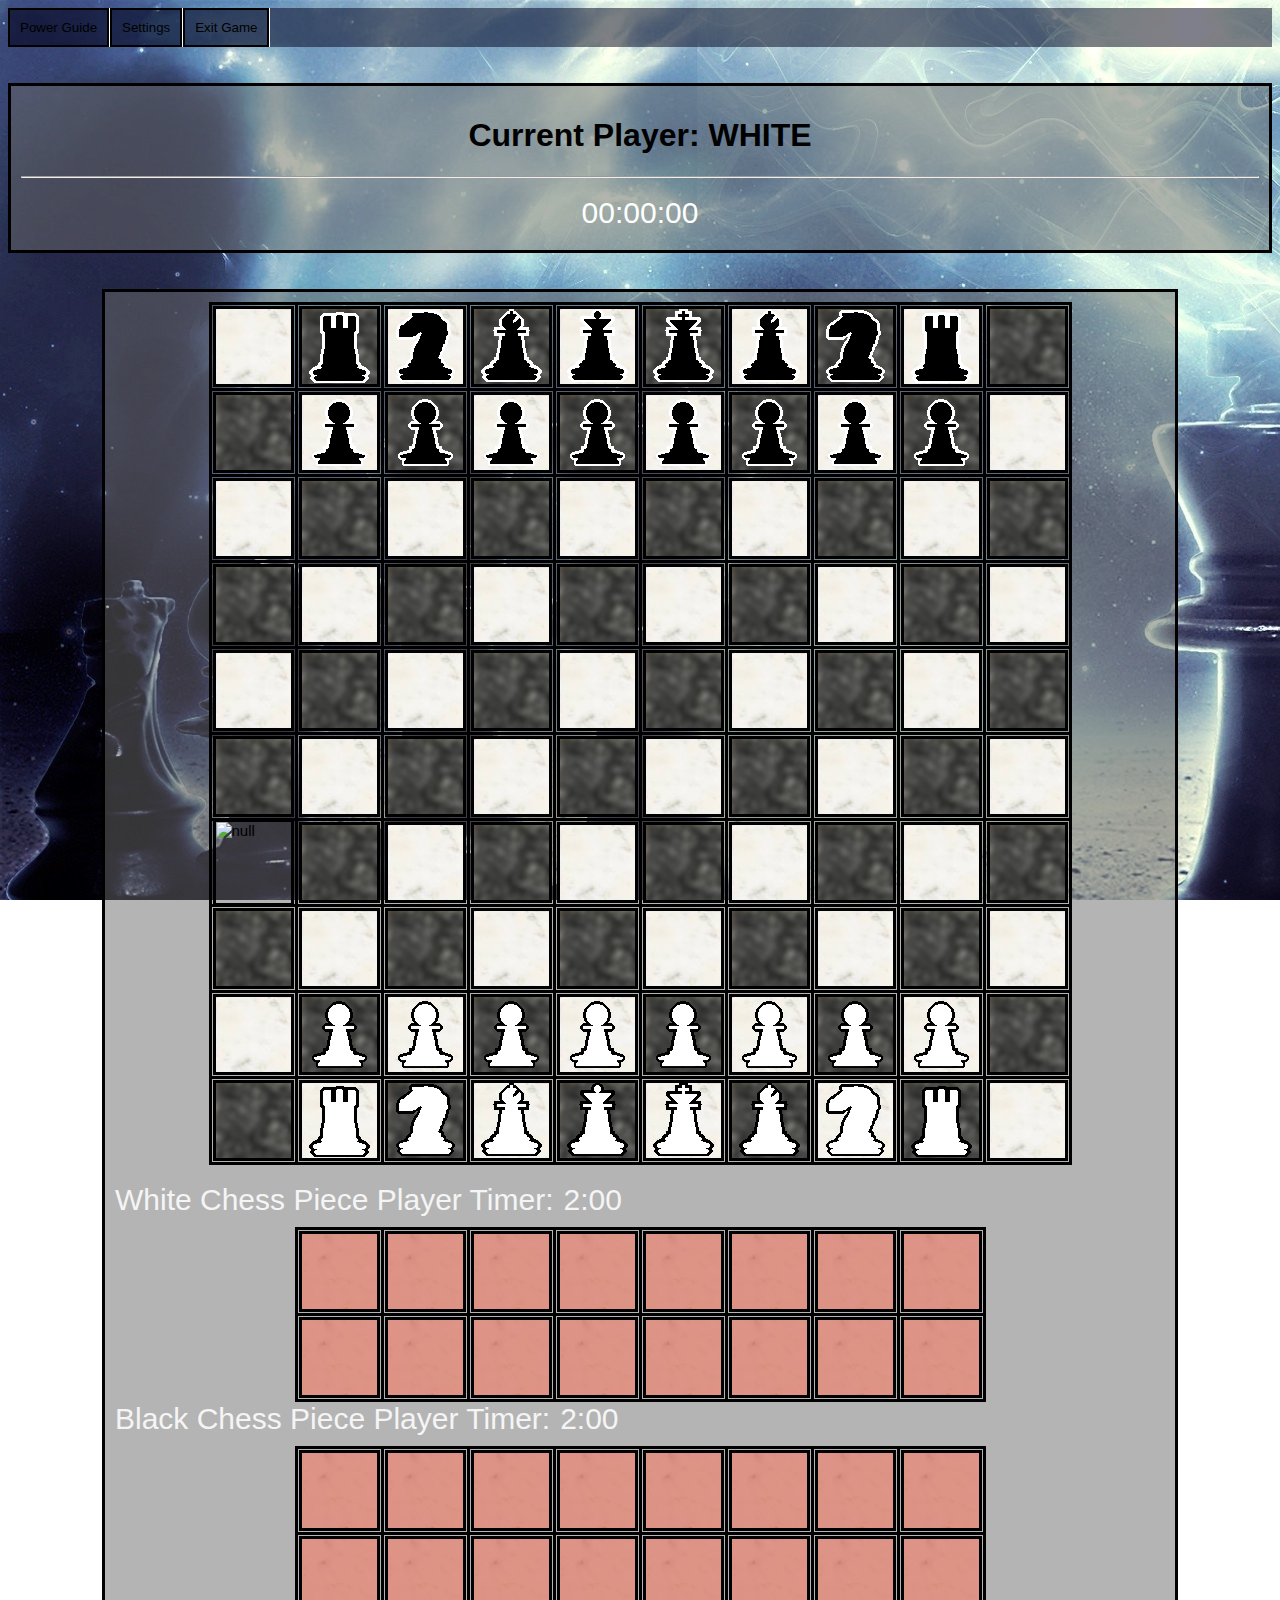
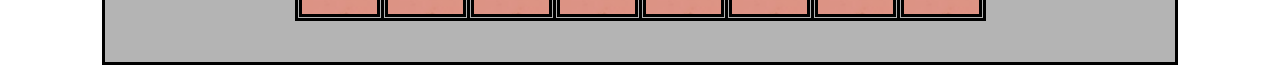
==== commit 8386adac: "Merge branch 'Develop' of https://github.com/UB-CSE/course-project-cheakmate.git into Kevin_Sprint4_" ====
--- a/course-project-cheakmate/public/game.html
+++ b/course-project-cheakmate/public/game.html
@@ -241,7 +241,8 @@
 
 		<!-- added white chess piece player count down timer -->
 		<div id = whiteCapturedPieces>
-			<div id = whiteTimer>1:30</div>
+			<div id = playerTime>White Chess Piece Player Timer: </div>
+			<div id = whiteTimer>2:00</div>
 			<table>
 				<tr>
 					<td><img id = "w00" src="images/sprites/r.png" onclick="promote('w00')"></td>
@@ -269,7 +270,8 @@
 
 		<!-- added black chess piece player count down timer -->
 		<div id = blackCapturedPieces>
-			<div id = blackTimer>1:30</div>
+			<div id = playerTime>Black Chess Piece Player Timer: </div>
+			<div id = blackTimer>2:00</div>
 			<table>
 				<tr>
 					<td><img id = "b00" src="images/sprites/r.png" onclick="promote('b00')"></td>
--- a/course-project-cheakmate/public/game.css
+++ b/course-project-cheakmate/public/game.css
@@ -43,6 +43,17 @@
 	font-family: Impact, Charcoal, sans-serif;
 	font-size: 30px;
 	color: whitesmoke;
+	float: left;
+	margin: 0 10px 10px 0;
+}
+
+/* @Author: Alex */
+#playerTime {
+	font-family: Impact, Charcoal, sans-serif;
+	font-size: 30px;
+	color: whitesmoke;
+	float: left;
+	margin: 0 10px 10px 0;
 }
 
 /*@Author: Alex*/
